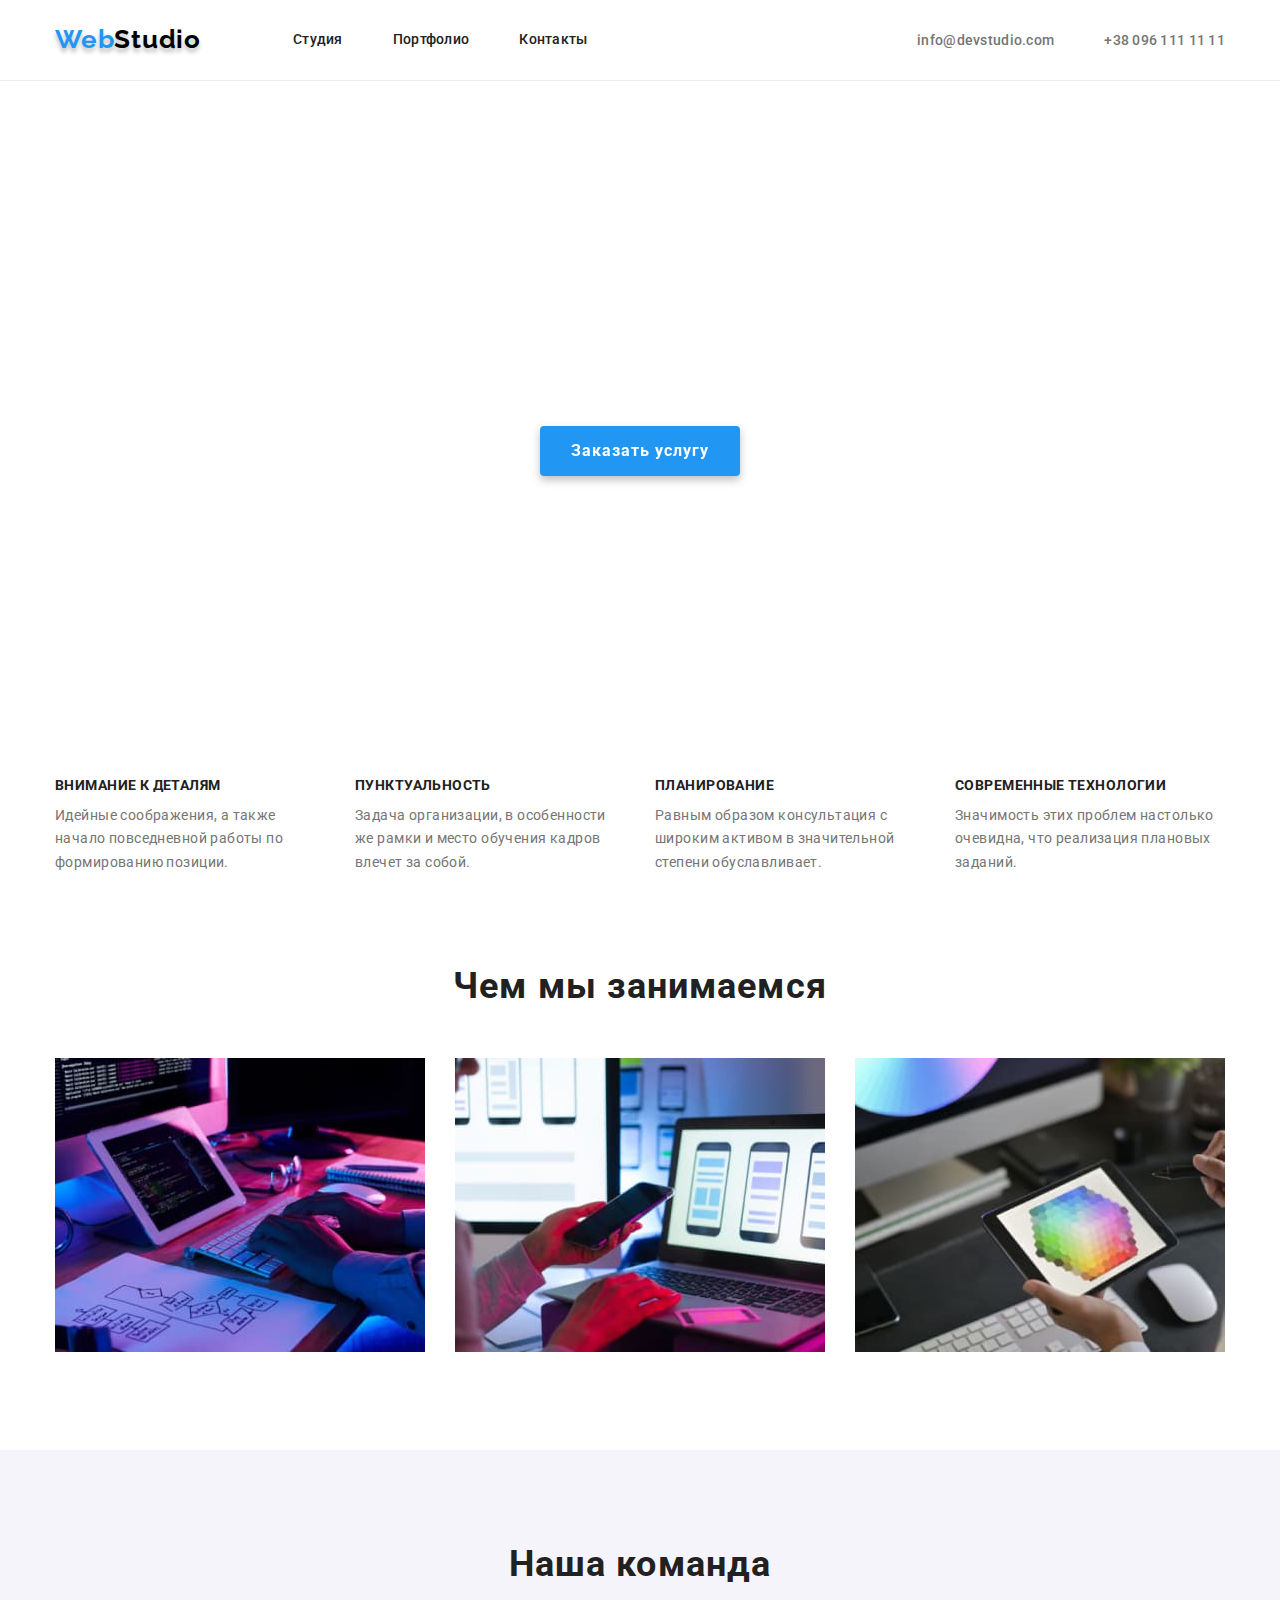
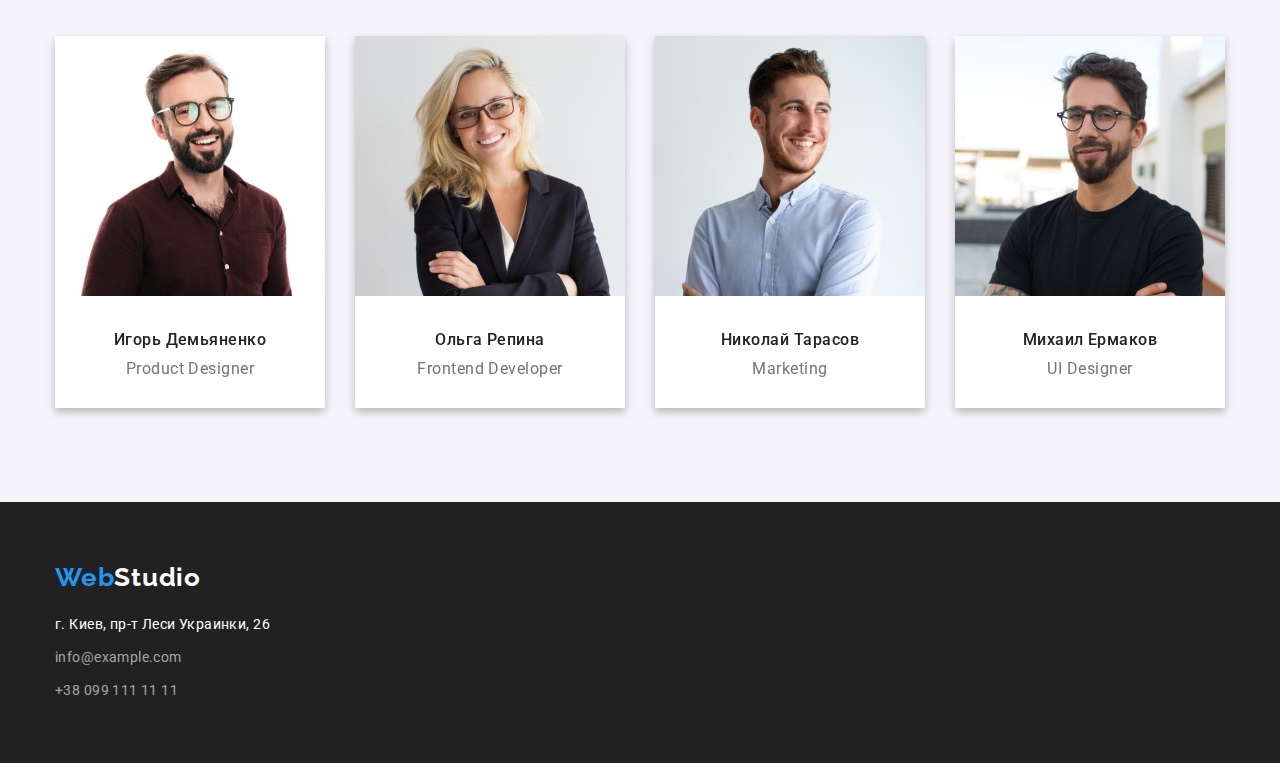
==== index.html @ 43817ea0 "Initial commit" ====
<!DOCTYPE html>
<html lang="ru">
<head>
    <meta charset="UTF-8">
    <meta name="viewport" content="width=device-width, initial-scale=1.0">
    <title>Главная</title>
    <link rel="preconnect" href="https://fonts.googleapis.com"> 
    <link rel="preconnect" href="https://fonts.gstatic.com" crossorigin> 
    <link href="https://fonts.googleapis.com/css2?family=Raleway:wght@700&family=Roboto:wght@400;500;700;900&display=swap" rel="stylesheet">
    <link rel="stylesheet" href="https://cdnjs.cloudflare.com/ajax/libs/modern-normalize/1.1.0/modern-normalize.min.css">
    <link rel="stylesheet" href="./css/styles.css">
</head>
<body>
    <header>
        <div class="header-list container">
            <nav class="nav-list">
                <a href="/index.html" class="web-studio-icon icon-shadow"><span class="web-studio-icon-part">Web</span>Studio</a>
                <ul class="invisible-list navi-links">
                    <li><a href="./index.html">Студия</a></li>
                    <li><a href="./portfolio.html">Портфолио</a></li>
                    <li><a href="">Контакты</a></li>
                </ul>
            </nav>
            <ul class="contact-list">
                <li><a href="mailto:info@devstudio.com">info@devstudio.com</a></li>
                <li><a href="tel:+380961111111">+38 096 111 11 11</a></li>
            </ul>
        </div>
    </header>
    <main>
        <!-- Main Part 1/2 -->
        <section class="section hero-section">
            <div class="container">
                <h1 class="hero-text">Эффективные решения<br>для вашего бизнеса</h1>
                <div class="center-button">
                    <button type="button" class="order-button">Заказать услугу</button>
                </div>    
            </div>
        </section>
        <section class="qualities-section">
            <div class="container">
                <h2 class="invisible-heading">Качества</h2>
                <ul class="invisible-list qualities">
                    <li>
                        <h3 class="quality-heading">Внимание к деталям</h3>
                        <p class="quality-text">Идейные соображения, а также начало повседневной работы по формированию позиции.</p>
                    </li>
                    <li>
                        <h3 class="quality-heading">Пунктуальность</h3>
                        <p class="quality-text">Задача организации, в особенности же рамки и место обучения кадров влечет за собой.</p>
                    </li>
                    <li>
                        <h3 class="quality-heading">Планирование</h3>
                        <p class="quality-text">Равным образом консультация с широким активом в значительной степени обуславливает.</p>
                    </li>
                    <li>
                        <h3 class="quality-heading">Современные технологии</h3>
                        <p class="quality-text">Значимость этих проблем настолько очевидна, что реализация плановых заданий.</p>
                    </li>
                </ul>    
            </div>
        </section>        
        <!-- Main Part 2/2 -->
        <section class="we-do-section">
            <div class="container">
                <h2 class="section-header">Чем мы занимаемся</h2>
                <ul class="invisible-list activities">
                    <li><img src="images/activity1.jpg" alt="Верстка" width="370"></li>
                    <li><img src="images/activity2.jpg" alt="Мобильные приложения" width="370"></li>
                    <li><img src="images/activity3.jpg" alt="Дизайн" width="370"></li>
                </ul>    
            </div>
        </section>
        <section class="section team-members-background">
            <div class="container">
                <h2 class="section-header">Наша команда</h2>
                <ul class="invisible-list team-members">
                    <li class="member-card">
                        <img src="images/member1.jpg" alt="Игорь Демьяненко" width="270">
                        <div class="member-card-description">
                            <h3 class="member-name">Игорь Демьяненко</h3>
                            <p class="member-position">Product Designer</p>    
                        </div>
                    </li>
                    <li class="member-card">
                        <img src="images/member2.jpg" alt="Ольга Репина" width="270">
                        <div class="member-card-description">
                            <h3 class="member-name">Ольга Репина</h3>
                            <p class="member-position">Frontend Developer</p>    
                        </div>
                    </li>
                    <li class="member-card">
                        <img src="images/member3.jpg" alt="Николай Тарасов" width="270">
                        <div class="member-card-description">
                            <h3 class="member-name">Николай Тарасов</h3>
                            <p class="member-position">Marketing</p>    
                        </div>
                    </li>
                    <li class="member-card">
                        <img src="images/member4.jpg" alt="Михаил Ермаков" width="270">
                        <div class="member-card-description">
                            <h3 class="member-name">Михаил Ермаков</h3>
                            <p class="member-position">UI Designer</p>    
                        </div> 
                    </li>
                </ul>    
            </div>
        </section>
    </main>
    <!-- Footer Part -->
    <footer>
        <div class="container">
            <address>
                <a href="/index.html" class="web-studio-icon"><span class="web-studio-icon-part">Web</span><span class="web-studio-icon-part-footer">Studio</span></a>
                <ul class="invisible-list contact-details">
                    <li>
                        <a href="https://cutt.ly/UJb5n39"><span class="address-kyiv">г. Киев, пр-т Леси Украинки, 26</span></a>
                    </li>
                    <li>
                        <a href="mailto:info@devstudio.com">info@example.com</a>
                    </li>
                    <li>
                        <a href="tel:+380961111111">+38 099 111 11 11</a>
                    </li>
                </ul>
            </address>    
        </div>
    </footer>
</body>
</html>
---- css/styles.css ----
:root {
    --main-text-color: #212121;
    --hero-background-color: #2F303A;
    --text-hover-color: #2196F3;
    --description-color: #757575;
    --button-hero-color: #ffffff;
    --team-background-color: #F5F4FA;
}

ul, li, h1, h2, h3, h4, p {
    padding: 0;
    margin: 0;
    border: 0;
}

/* ===GENERAL CLASSES=== */

body {
    font-family: 'Roboto', Arial, Helvetica;
    color: var(--main-text-color);
}

.invisible-heading {
    display: none;
}

.invisible-list {
    list-style-type: none;
}

/*        WebStudio Icon */

.web-studio-icon {
    font-family: 'Raleway', Arial, Helvetica;
    font-weight: 700;
    font-size: 26px;
    line-height: 1.2;
    letter-spacing: 0.03em;
    color: #000000;
    text-decoration: none;
    font-style: normal;
 /* hw3  */
    display: inline-block;
    margin-right: 92px;
}

.icon-shadow {
    text-shadow: 0px 4px 4px rgba(0, 0, 0, 0.25);
}

.web-studio-icon-part {
    color: var(--text-hover-color);
}

/*        Navigation Links */

.navi-links {
    font-weight: 500;
    font-size: 14px;
    line-height: 1.14;
    letter-spacing: 0.02em;
    text-decoration: none;
    display: flex;
}

.navi-links a {
    display: inline-block;
    text-decoration: none;
    color:var(--main-text-color);
    padding-top: 32px;
    padding-bottom: 32px;
}

.navi-links a:hover {
    color: var(--text-hover-color);
}

/* hw3 */

.navi-links li:not(:last-child) {
    margin-right: 50px;
}

/*        Header Contacts  */

.contact-list {
    list-style-type: none;
/* hw3  */
    display: flex;
    margin-left: auto;
}

.contact-list li:not(:last-child) {
    margin-right: 50px;
}

.contact-list a {
    font-weight: 500;
    font-size: 14px;
    line-height: 1.14;
    letter-spacing: 0.02em;
    color: var(--description-color);
    text-decoration: none;
}

.contact-list a:hover, a:focus {
    color: var(--text-hover-color);
}

/*        Footer Contacts  */

.contact-details a {
    font-size: 14px;
    line-height: 1.7;
    letter-spacing: 0.03em;
    color: rgba(255, 255, 255, 0.6);
    text-decoration: none;
    font-style: normal;
}

.contact-details a:hover, a:focus {
    color: var(--text-hover-color);
}

.address-kyiv {
    color: var(--button-hero-color);
}

/* ===INDEX CLASSES=== */

.hero-text {
    font-weight: 900;
    font-size: 44px;
    line-height: 1.36;
    text-align: center;
    letter-spacing: 0.06em;
    text-transform: uppercase;
    color: var(--button-hero-color);
}

.order-button {
    height: 50px;
    width: 200px;
    border-radius: 4px;
    background-color: var(--text-hover-color);
    color: var(--button-hero-color);
    filter: drop-shadow(0px 4px 4px rgba(0, 0, 0, 0.25));
    font-size: 16px;
    font-weight: 700;
    line-height: 1.875;
    letter-spacing: 0.06em;
    text-align: center;
    cursor: pointer;
    border: none;
}

/*        Qualities */

.quality-heading {
    font-weight: 700;
    font-size: 14px;
    line-height: 1.14;
    letter-spacing: 0.03em;
    text-transform: uppercase;
    padding-bottom: 10px;
}

.quality-text {
    font-size: 14px;
    line-height: 1.7;
    letter-spacing: 0.03em;
    color: var(--description-color);
}

/*        Activities & Team Header */

.section-header {
    font-weight: 700;
    font-size: 36px;
    line-height: 1.16;
    text-align: center;
    letter-spacing: 0.03em;
}

/*        Team Members */

.member-name {
    font-weight: 500;
    font-size: 16px;
    line-height: 1.1875;
    text-align: center;
    letter-spacing: 0.03em;
    padding-bottom: 10px;
}

.member-position {
    font-size: 16px;
    line-height: 1.1875;
    text-align: center;
    letter-spacing: 0.03em;
    color: var(--description-color);
}

/* ===PORTFOLIO CLASSES=== */

/*        Filter Buttons */

.filter-button {
    display: flex;
    background: #F5F4FA;
    border-radius: 4px;
    font-weight: 500;
    font-size: 16px;
    line-height: 1.625;
    text-align: center;
    letter-spacing: 0.03em;
    font-family: 'Roboto';
    font-style: normal;
    border: none;
    padding-left: 22px;
    padding-right: 22px;
    padding-top: 6px;
    padding-bottom: 6px;
    
}

.filter-button:hover {
    height: 38px;
    background:var(--text-hover-color);
    border-radius: 4px;
    font-weight: 500;
    font-size: 16px;
    line-height: 1.625;
    text-align: center;
    letter-spacing: 0.03em;
    color: var(--button-hero-color);
    cursor: pointer;
}

/*        Project List */

.project-name {
    font-weight: 700;
    font-size: 18px;
    line-height: 2;
    letter-spacing: 0.06em;
    margin-bottom: 4px;
}

.project-description {
    font-size: 16px;
    line-height: 1.875;
    letter-spacing: 0.03em;
    color: var(--description-color);
}

.nav-list {
    display: flex;
    align-items: center;
}

.header-list {
    display: flex;
    align-items: center;
}

.container {
    width: 1200px;
    padding-left: 15px;
    padding-right: 15px;
    margin-left: auto;
    margin-right: auto;
}

header {
    border-bottom: 1px solid #ECECEC;
}

.section {
    padding-top: 94px;
    padding-bottom: 94px;
}

.center-button {
    display: flex;
    justify-content: center;
    padding-top: 30px;
}

.qualities {
    display: flex;
    justify-content: space-between;
}
.qualities li {
    width: 270px;
}

.activities {
    display: flex;
    justify-content: space-between;
    padding-top: 50px;
}

.team-members {
    display: flex;
    flex-wrap: wrap;
    padding-top: 50px;
}

.member-card {
    width: 270px;
    background-color: var(--button-hero-color);
    margin-right: 30px;
    filter: drop-shadow(0px 4px 4px rgba(0, 0, 0, 0.25));
}

.member-card:nth-child(4n) {
    margin-right: 0;
}

.team-members-background {
    background-color: var(--team-background-color);
}

footer {
    background: var(--main-text-color);
}

.web-studio-icon-part-footer {
    color: var(--button-hero-color);
    margin-top: 60px;
}

.contact-details {
    padding-top: 20px;
}

.contact-details li:nth-child(n+2) {
    padding-top: 9px;
}

.selection-buttons {
    display: flex;
    justify-content: center;
}

.selection-buttons li {
    margin-right: 8px;
}

.selection-buttons li:nth-child(5) {
    margin-right: 0px;
}

.project-list {
    display: flex;
    flex-wrap: wrap;
    margin-top: 50px;
    margin-bottom: -30px;
}

.project-card {
    width: 370px;
    background-color: var(--button-hero-color);
    margin-right: 30px;
    margin-bottom: 30px;
    border: 1px solid #ECECEC;
}

.project-card:nth-child(3n) {
    margin-right: 0;
}

.img-inclusion {
    margin-top: -1px;
    margin-left: -1px;
    margin-right: -1px;
}

.last-filter-button {
    margin-right: 0;
}

.member-card-description {
    padding-top: 30px;
    padding-bottom: 30px;
}

footer address {
    padding-top: 60px;
    padding-bottom: 60px;
}

.project-description-name {
    padding-left: 24px;
    padding-top: 20px;
    padding-bottom: 20px;
}

.hero-section {
    padding-top: 195px;
    padding-bottom: 205px;
}

.qualities-section {
    padding-top: 97px;
    padding-bottom: 91px;
}

.we-do-section {
    padding-top: 0;
    padding-bottom: 94px;
}
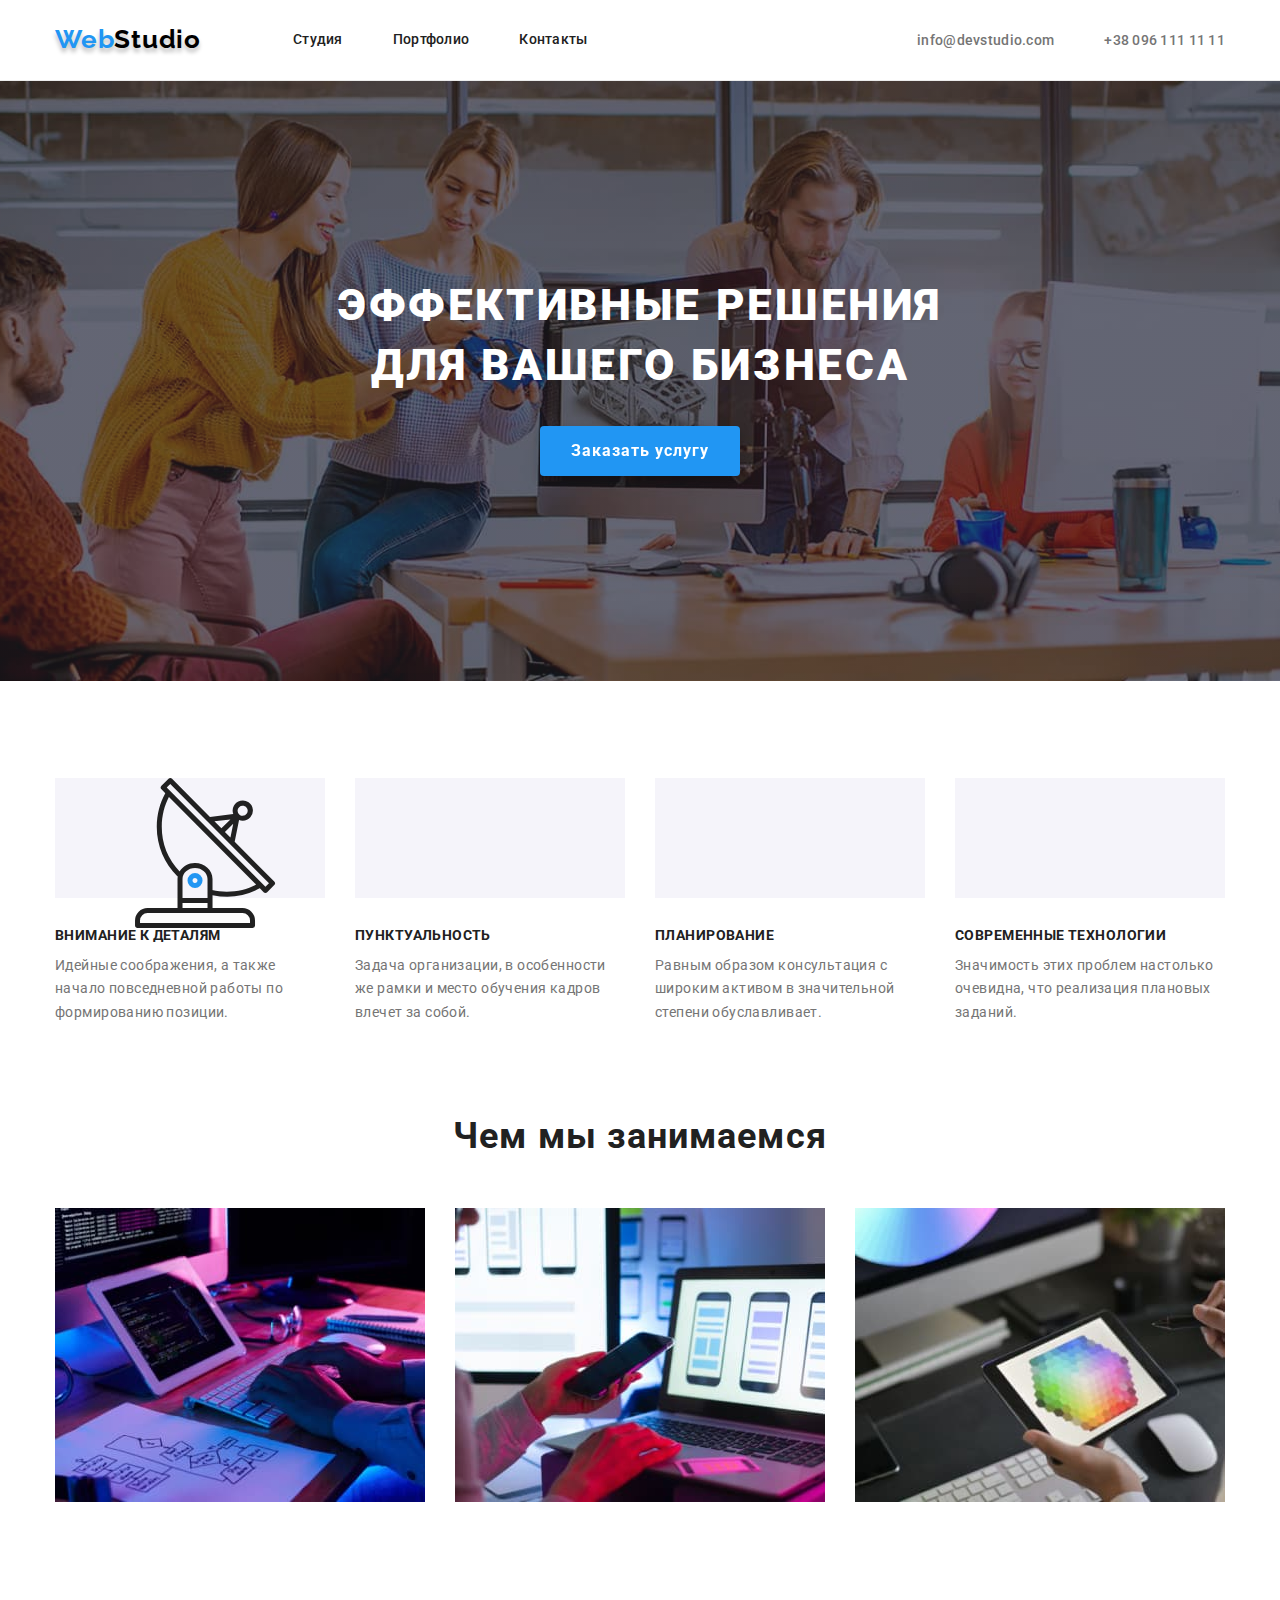
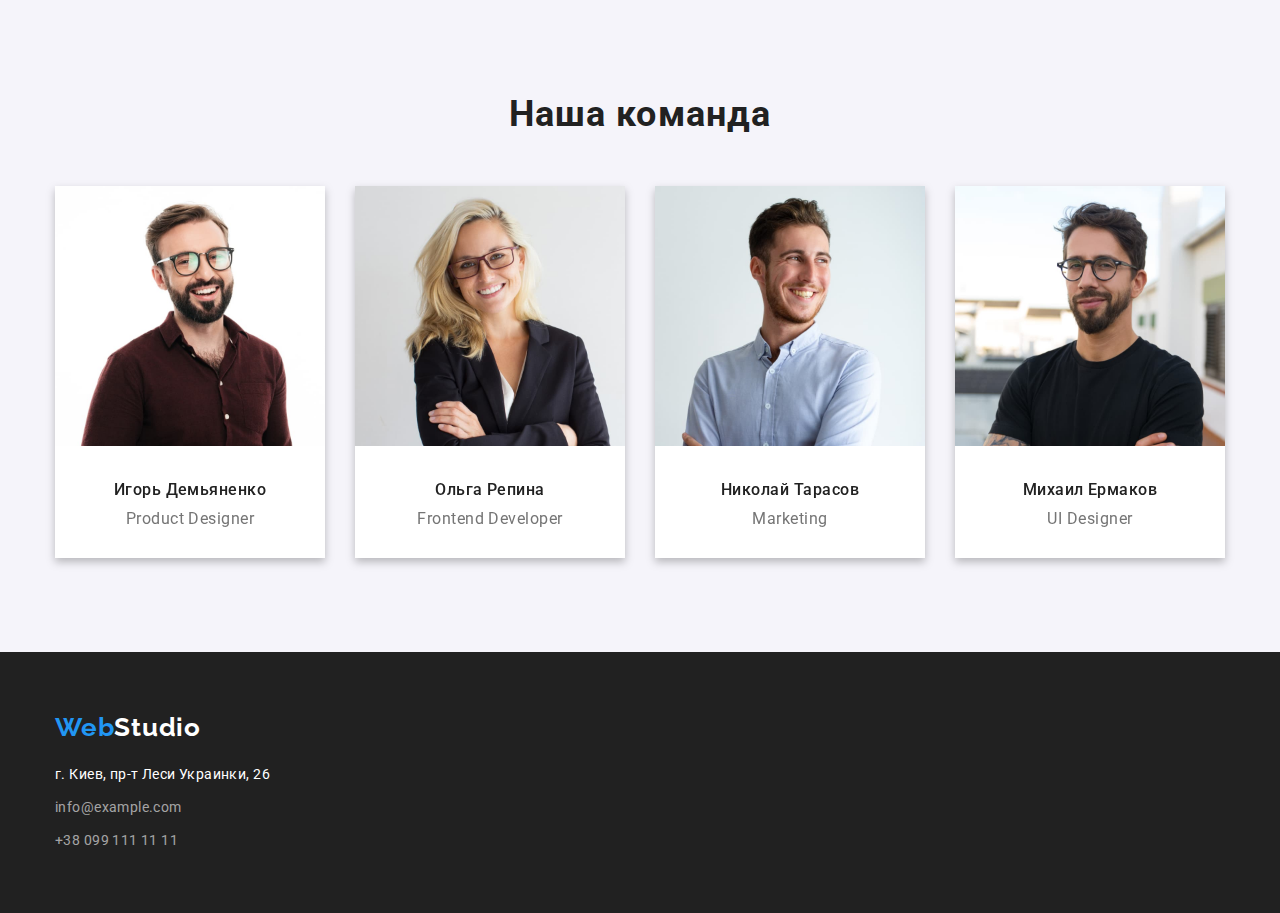
==== commit c8871170: "justtoadd" ====
--- a/index.html
+++ b/index.html
@@ -41,19 +41,27 @@
             <div class="container">
                 <h2 class="invisible-heading">Качества</h2>
                 <ul class="invisible-list qualities">
-                    <li>
+                    <li class="details-attention">
+                        <div class="details-attention-pict quality-card">
+                            <svg>
+                                <use href="./images/symbol-defs.svg#quality1"></use>
+                            </svg>
+                        </div>
                         <h3 class="quality-heading">Внимание к деталям</h3>
                         <p class="quality-text">Идейные соображения, а также начало повседневной работы по формированию позиции.</p>
                     </li>
-                    <li>
+                    <li class="punctuality">
+                        <div class="punctuality-pic quality-card"></div>
                         <h3 class="quality-heading">Пунктуальность</h3>
                         <p class="quality-text">Задача организации, в особенности же рамки и место обучения кадров влечет за собой.</p>
                     </li>
-                    <li>
+                    <li class="planning">
+                        <div class="planning-pict quality-card"></div>
                         <h3 class="quality-heading">Планирование</h3>
                         <p class="quality-text">Равным образом консультация с широким активом в значительной степени обуславливает.</p>
                     </li>
-                    <li>
+                    <li class="up-to-date">
+                        <div class="uptodate quality-card"></div>
                         <h3 class="quality-heading">Современные технологии</h3>
                         <p class="quality-text">Значимость этих проблем настолько очевидна, что реализация плановых заданий.</p>
                     </li>
--- a/css/styles.css
+++ b/css/styles.css
@@ -396,10 +396,19 @@
     padding-top: 20px;
     padding-bottom: 20px;
 }
-
+/* HW4  */
 .hero-section {
     padding-top: 195px;
     padding-bottom: 205px;
+    background-image: linear-gradient(to right, rgba(47, 48, 58, 0.4), rgba(47, 48, 58, 0.4)),
+    url(../images/background-img.jpg);
+    background-color: var(--hero-background-color);
+    background-size: cover;
+    background-position: center;
+    background-repeat: no-repeat;
+    max-width: 1600px;
+    margin-left: auto;
+    margin-right: auto;
 }
 
 .qualities-section {
@@ -410,4 +419,45 @@
 .we-do-section {
     padding-top: 0;
     padding-bottom: 94px;
+}
+
+/* .qualities li::before {
+    display: block;
+    width: 270px;
+    height: 120px;
+    content: "";
+    background-color: var(--team-background-color);
+    background-repeat: no-repeat;
+    background-position: center;
+    background-size: 70px;
+    border-radius: 4px;
+    margin-bottom: 30px;
+}
+
+.details-attention::before {
+    background-image: url("../images/antenna1.svg");
+
+}
+
+.punctuality::before {
+    background-image: url("../images/clock1.svg");
+}
+
+.planning::before {
+    background-image: url("../images/diagram1.svg");
+}
+
+.up-to-date::before {
+    background-image: url("../images/astronaut1.svg");
+} */
+
+.quality-card {
+    width: 270px;
+    height: 120px;
+    background-color: var(--team-background-color);
+    margin-bottom: 30px;
+}
+
+.details-attention-pict {
+    
 }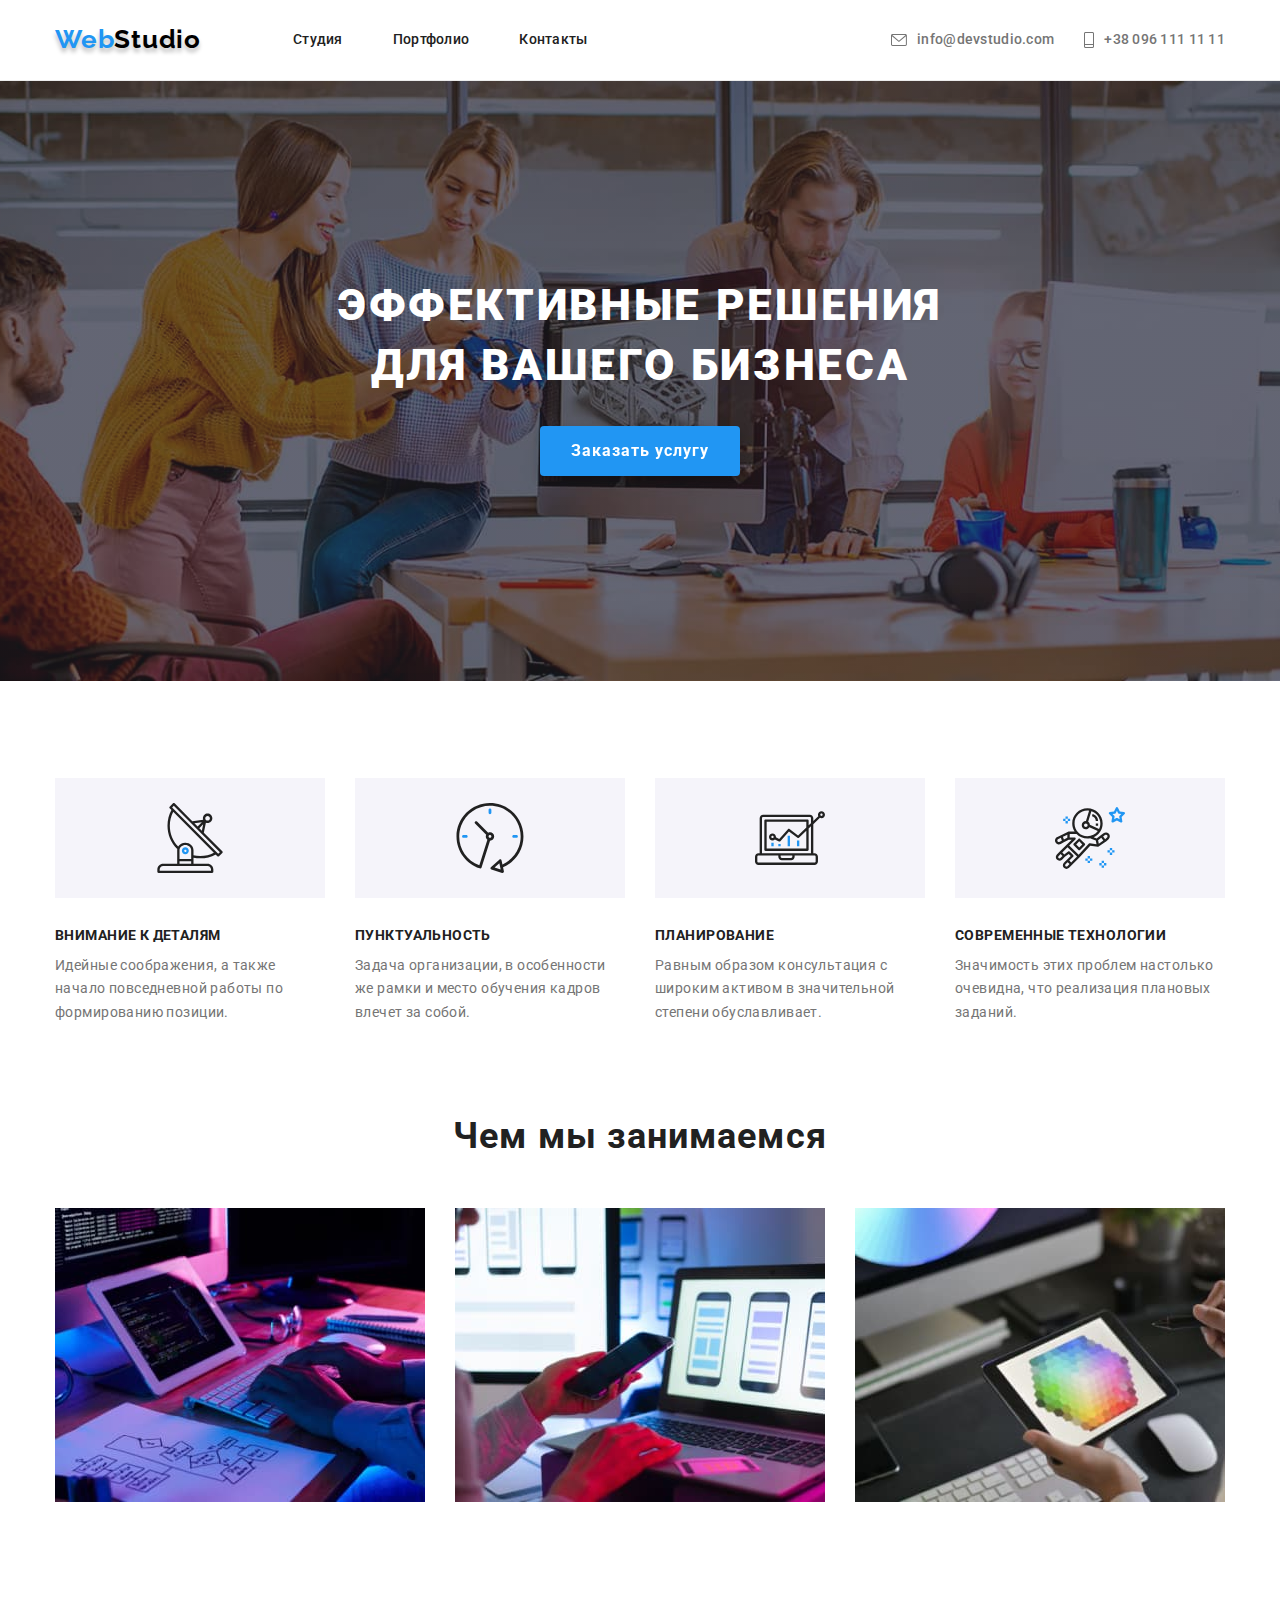
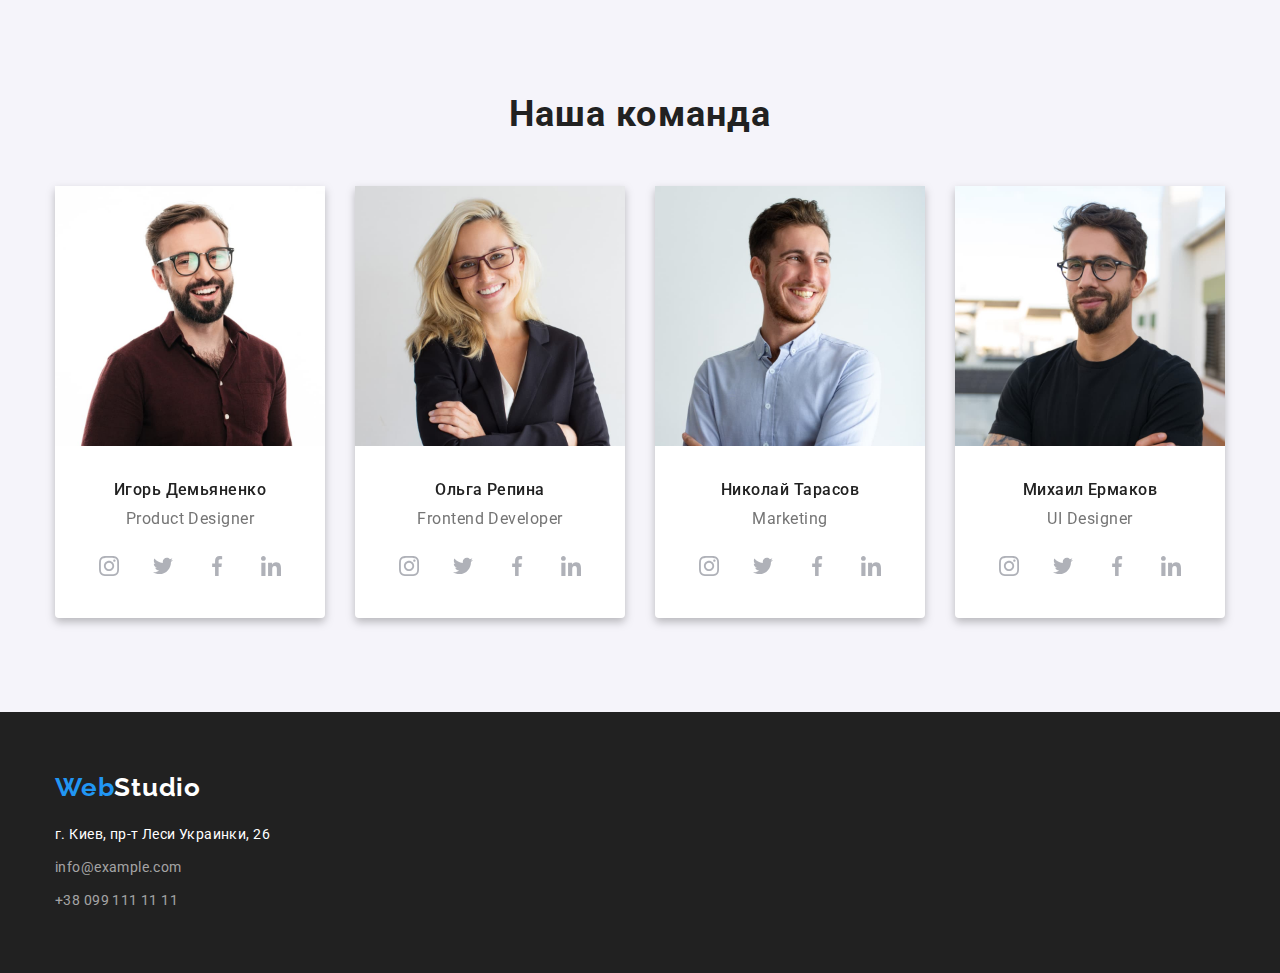
==== commit 84642e33: "interim-commit" ====
--- a/index.html
+++ b/index.html
@@ -22,8 +22,23 @@
                 </ul>
             </nav>
             <ul class="contact-list">
-                <li><a href="mailto:info@devstudio.com">info@devstudio.com</a></li>
-                <li><a href="tel:+380961111111">+38 096 111 11 11</a></li>
+                <li>
+                    <a href="mailto:info@devstudio.com" class="contact1-content">
+                        <svg class="contact1-svg">
+                            <use href="./images/symbol-defs.svg#contact1"></use>
+                        </svg>                           
+                        <div class="contact1-text">info@devstudio.com</div>
+                    </a>
+                </li>
+
+                <li>
+                    <a href="tel:+380961111111" class="contact2-content">
+                        <svg class="contact2-svg">
+                            <use href="./images/symbol-defs.svg#contact2"></use>
+                        </svg>
+                        <div class="contact2-text">+38 096 111 11 11</div>
+                    </a>
+                </li>
             </ul>
         </div>
     </header>
@@ -43,7 +58,7 @@
                 <ul class="invisible-list qualities">
                     <li class="details-attention">
                         <div class="details-attention-pict quality-card">
-                            <svg>
+                            <svg class="quality-svg">
                                 <use href="./images/symbol-defs.svg#quality1"></use>
                             </svg>
                         </div>
@@ -51,17 +66,29 @@
                         <p class="quality-text">Идейные соображения, а также начало повседневной работы по формированию позиции.</p>
                     </li>
                     <li class="punctuality">
-                        <div class="punctuality-pic quality-card"></div>
+                        <div class="punctuality-pic quality-card">
+                            <svg class="quality-svg">
+                                <use href="./images/symbol-defs.svg#quality2"></use>
+                            </svg>
+                        </div>
                         <h3 class="quality-heading">Пунктуальность</h3>
                         <p class="quality-text">Задача организации, в особенности же рамки и место обучения кадров влечет за собой.</p>
                     </li>
                     <li class="planning">
-                        <div class="planning-pict quality-card"></div>
+                        <div class="planning-pict quality-card">
+                            <svg class="quality-svg">
+                                <use href="./images/symbol-defs.svg#quality3"></use>
+                            </svg>
+                        </div>
                         <h3 class="quality-heading">Планирование</h3>
                         <p class="quality-text">Равным образом консультация с широким активом в значительной степени обуславливает.</p>
                     </li>
                     <li class="up-to-date">
-                        <div class="uptodate quality-card"></div>
+                        <div class="uptodate quality-card">
+                            <svg class="quality-svg">
+                                <use href="./images/symbol-defs.svg#quality4"></use>
+                            </svg>
+                        </div>
                         <h3 class="quality-heading">Современные технологии</h3>
                         <p class="quality-text">Значимость этих проблем настолько очевидна, что реализация плановых заданий.</p>
                     </li>
@@ -87,28 +114,148 @@
                         <img src="images/member1.jpg" alt="Игорь Демьяненко" width="270">
                         <div class="member-card-description">
                             <h3 class="member-name">Игорь Демьяненко</h3>
-                            <p class="member-position">Product Designer</p>    
+                            <p class="member-position">Product Designer</p>
+                            <ul class="network-list">
+                                <li>
+                                    <div class="network-hover">
+                                        <svg class="network-icon">
+                                            <use href="./images/symbol-defs.svg#network1"></use>
+                                        </svg>
+                                    </div>
+                                </li>
+                                <li>
+                                    <div class="network-hover">
+                                        <svg class="network-icon">
+                                            <use href="./images/symbol-defs.svg#network2"></use>
+                                        </svg>
+                                    </div>
+                                </li>
+                                <li>
+                                    <div class="network-hover">
+                                        <svg class="network-icon">
+                                            <use href="./images/symbol-defs.svg#network3"></use>
+                                        </svg>
+                                    </div>
+                                </li>
+                                <li>
+                                    <div class="network-hover">
+                                        <svg class="network-icon">
+                                            <use href="./images/symbol-defs.svg#network4"></use>
+                                        </svg>
+                                    </div>
+                                </li>
+                            </ul>                          
                         </div>
                     </li>
                     <li class="member-card">
                         <img src="images/member2.jpg" alt="Ольга Репина" width="270">
                         <div class="member-card-description">
                             <h3 class="member-name">Ольга Репина</h3>
-                            <p class="member-position">Frontend Developer</p>    
+                            <p class="member-position">Frontend Developer</p>  
+                            <ul class="network-list">
+                                <li>
+                                    <div class="network-hover">
+                                        <svg class="network-icon">
+                                            <use href="./images/symbol-defs.svg#network1"></use>
+                                        </svg>
+                                    </div>
+                                </li>
+                                <li>
+                                    <div class="network-hover">
+                                        <svg class="network-icon">
+                                            <use href="./images/symbol-defs.svg#network2"></use>
+                                        </svg>
+                                    </div>
+                                </li>
+                                <li>
+                                    <div class="network-hover">
+                                        <svg class="network-icon">
+                                            <use href="./images/symbol-defs.svg#network3"></use>
+                                        </svg>
+                                    </div>
+                                </li>
+                                <li>
+                                    <div class="network-hover">
+                                        <svg class="network-icon">
+                                            <use href="./images/symbol-defs.svg#network4"></use>
+                                        </svg>
+                                    </div>
+                                </li>
+                            </ul>                            
                         </div>
                     </li>
                     <li class="member-card">
                         <img src="images/member3.jpg" alt="Николай Тарасов" width="270">
                         <div class="member-card-description">
                             <h3 class="member-name">Николай Тарасов</h3>
-                            <p class="member-position">Marketing</p>    
+                            <p class="member-position">Marketing</p>
+                            <ul class="network-list">
+                                <li>
+                                    <div class="network-hover">
+                                        <svg class="network-icon">
+                                            <use href="./images/symbol-defs.svg#network1"></use>
+                                        </svg>
+                                    </div>
+                                </li>
+                                <li>
+                                    <div class="network-hover">
+                                        <svg class="network-icon">
+                                            <use href="./images/symbol-defs.svg#network2"></use>
+                                        </svg>
+                                    </div>
+                                </li>
+                                <li>
+                                    <div class="network-hover">
+                                        <svg class="network-icon">
+                                            <use href="./images/symbol-defs.svg#network3"></use>
+                                        </svg>
+                                    </div>
+                                </li>
+                                <li>
+                                    <div class="network-hover">
+                                        <svg class="network-icon">
+                                            <use href="./images/symbol-defs.svg#network4"></use>
+                                        </svg>
+                                    </div>
+                                </li>
+                            </ul>                            
                         </div>
                     </li>
                     <li class="member-card">
                         <img src="images/member4.jpg" alt="Михаил Ермаков" width="270">
                         <div class="member-card-description">
                             <h3 class="member-name">Михаил Ермаков</h3>
-                            <p class="member-position">UI Designer</p>    
+                            <p class="member-position">UI Designer</p>
+                            <ul class="network-list">
+                                <li>
+                                    <div class="network-hover">
+                                        <svg class="network-icon">
+                                            <use href="./images/symbol-defs.svg#network1"></use>
+                                        </svg>
+                                    </div>
+                                </li>
+                                <li>
+                                    <div class="network-hover">
+                                        <svg class="network-icon">
+                                            <use href="./images/symbol-defs.svg#network2"></use>
+                                        </svg>
+                                    </div>
+                                </li>
+                                <li>
+                                    <div class="network-hover">
+                                        <svg class="network-icon">
+                                            <use href="./images/symbol-defs.svg#network3"></use>
+                                        </svg>
+                                    </div>
+                                </li>
+                                <li>
+                                    <div class="network-hover">
+                                        <svg class="network-icon">
+                                            <use href="./images/symbol-defs.svg#network4"></use>
+                                        </svg>
+                                    </div>
+                                </li>
+                            </ul>                              
                         </div> 
                     </li>
                 </ul>    
--- a/css/styles.css
+++ b/css/styles.css
@@ -75,8 +75,6 @@
     color: var(--text-hover-color);
 }
 
-/* hw3 */
-
 .navi-links li:not(:last-child) {
     margin-right: 50px;
 }
@@ -85,13 +83,12 @@
 
 .contact-list {
     list-style-type: none;
-/* hw3  */
     display: flex;
     margin-left: auto;
 }
 
 .contact-list li:not(:last-child) {
-    margin-right: 50px;
+    margin-right: 30px;
 }
 
 .contact-list a {
@@ -312,6 +309,8 @@
     background-color: var(--button-hero-color);
     margin-right: 30px;
     filter: drop-shadow(0px 4px 4px rgba(0, 0, 0, 0.25));
+    border-bottom-left-radius: 4px;
+    border-bottom-right-radius: 4px;
 }
 
 .member-card:nth-child(4n) {
@@ -383,7 +382,7 @@
 
 .member-card-description {
     padding-top: 30px;
-    padding-bottom: 30px;
+    /* padding-bottom: 30px; */
 }
 
 footer address {
@@ -396,7 +395,7 @@
     padding-top: 20px;
     padding-bottom: 20px;
 }
-/* HW4  */
+
 .hero-section {
     padding-top: 195px;
     padding-bottom: 205px;
@@ -421,43 +420,101 @@
     padding-bottom: 94px;
 }
 
-/* .qualities li::before {
-    display: block;
-    width: 270px;
-    height: 120px;
-    content: "";
-    background-color: var(--team-background-color);
-    background-repeat: no-repeat;
-    background-position: center;
-    background-size: 70px;
-    border-radius: 4px;
-    margin-bottom: 30px;
-}
-
-.details-attention::before {
-    background-image: url("../images/antenna1.svg");
-
-}
-
-.punctuality::before {
-    background-image: url("../images/clock1.svg");
-}
-
-.planning::before {
-    background-image: url("../images/diagram1.svg");
-}
-
-.up-to-date::before {
-    background-image: url("../images/astronaut1.svg");
-} */
-
 .quality-card {
+    display: flex;
+    justify-content: center;
+    align-items: center;
     width: 270px;
     height: 120px;
     background-color: var(--team-background-color);
     margin-bottom: 30px;
 }
 
-.details-attention-pict {
-    
+.quality-svg {
+    width: 70px;
+    height: 70px;
+}
+
+.contact1-content {
+    display: flex;
+    align-items: center;
+}
+
+.contact1-svg {
+    fill: var(--description-color);
+    width: 16px;
+    height: 12px;
+    margin-right: 10px;
+
+}
+
+.contact2-content {
+    display: flex;
+    align-items: center;
+}
+
+.contact2-svg {
+    fill: var(--description-color);
+    width: 10px;
+    height: 16px;
+    margin-right: 10px;
+}
+
+.contact1-content:hover .contact1-svg {
+    fill: #2196F3;
+}
+
+.contact2-content:hover .contact2-svg {
+    fill: #2196F3;
+}
+
+
+/* test */
+
+.network-list {
+    list-style: none;
+    display: flex;
+    flex-direction: row;
+    margin-top: 16px;
+    margin-bottom: 30px;
+    height: 44px;
+    justify-content: center;
+
+}
+
+.network-list li {
+    margin: 0px;
+    padding: 0;
+    height: 20px;
+
+}
+
+.network-list li:not(:last-child) {
+    margin-right: 10px;
+}
+
+.network-icon {
+    width: 20px;
+    height: 20px;
+    height: 20px;
+    fill: #AFB1B8;
+}
+
+.network-hover {
+    display: flex;
+    justify-content: center;
+    align-items: center;
+    border: 0px solid;
+    border-radius: 50%;
+    height: 44px;
+    width: 44px;
+    background-color: #ffffff;
+}
+
+.network-hover:hover {
+    background-color: var(--text-hover-color);
+}
+
+.network-hover:hover .network-icon {
+    fill: #ffffff;
 }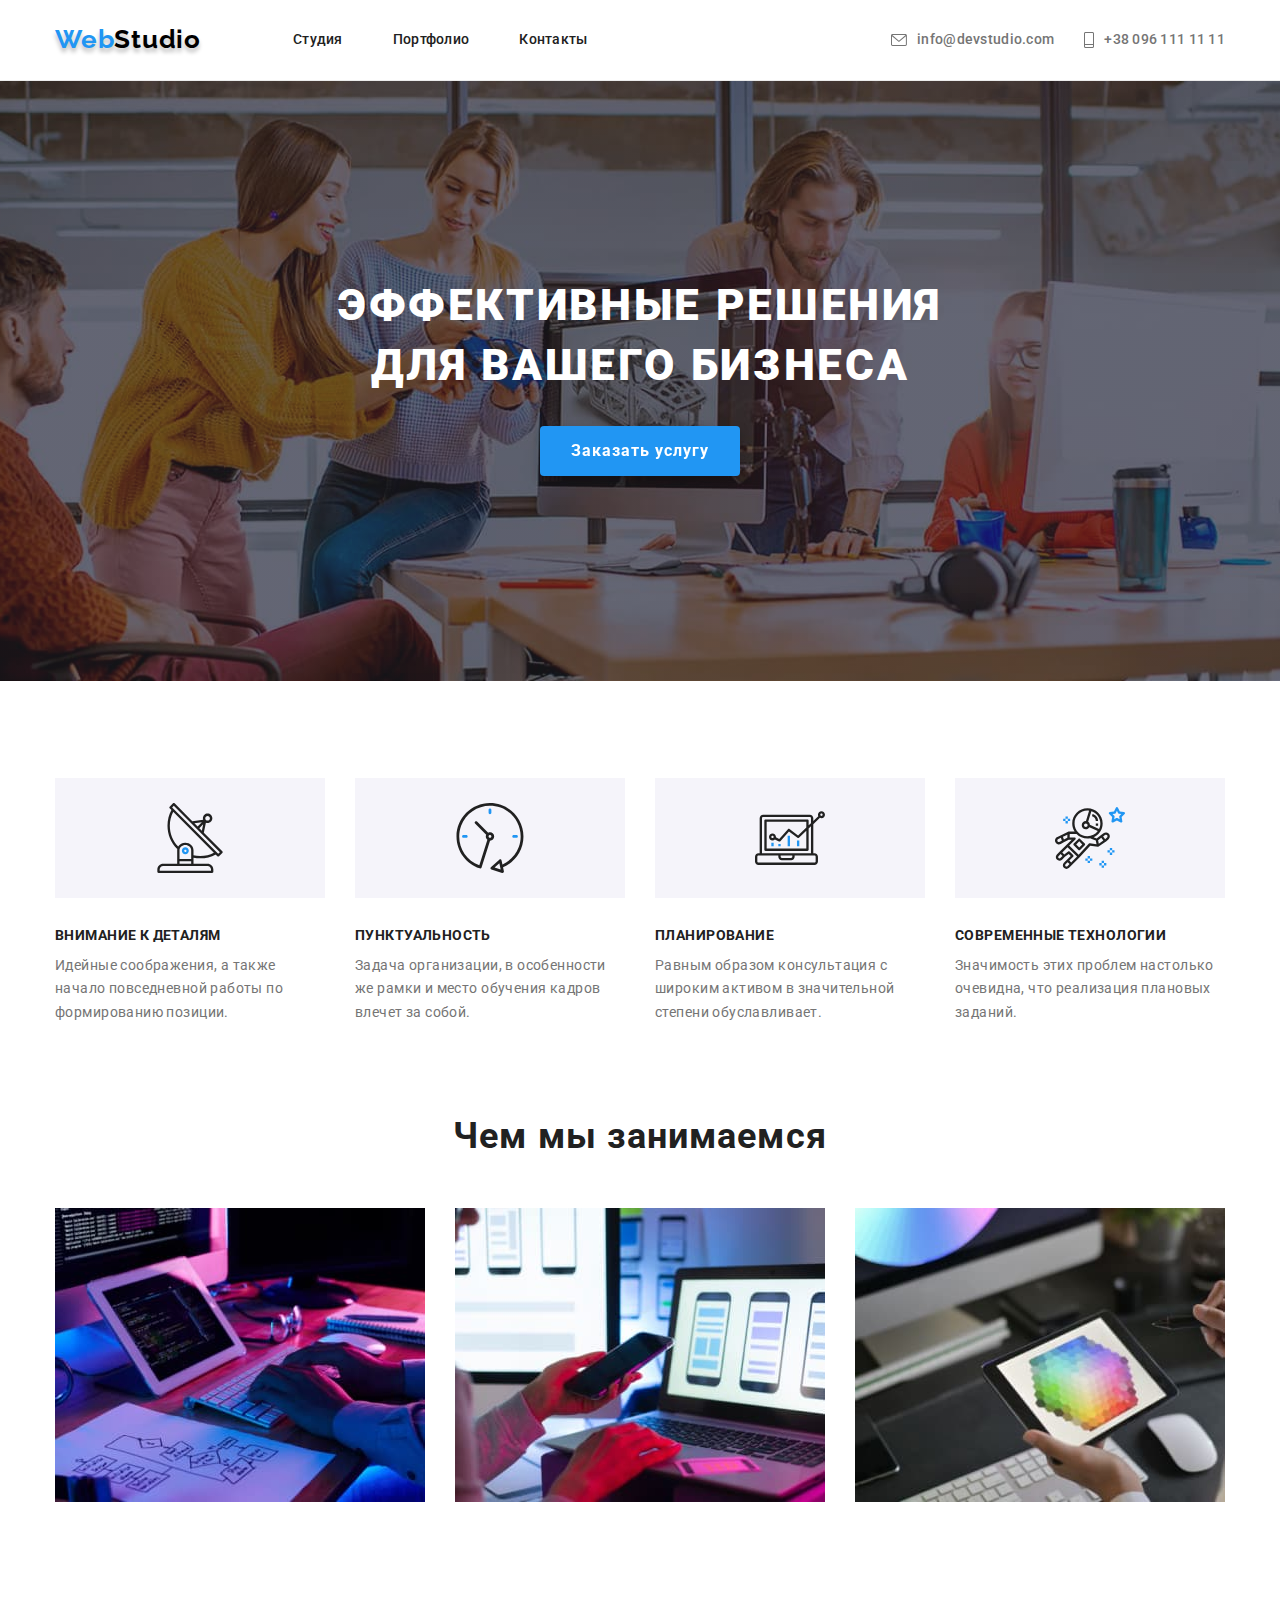
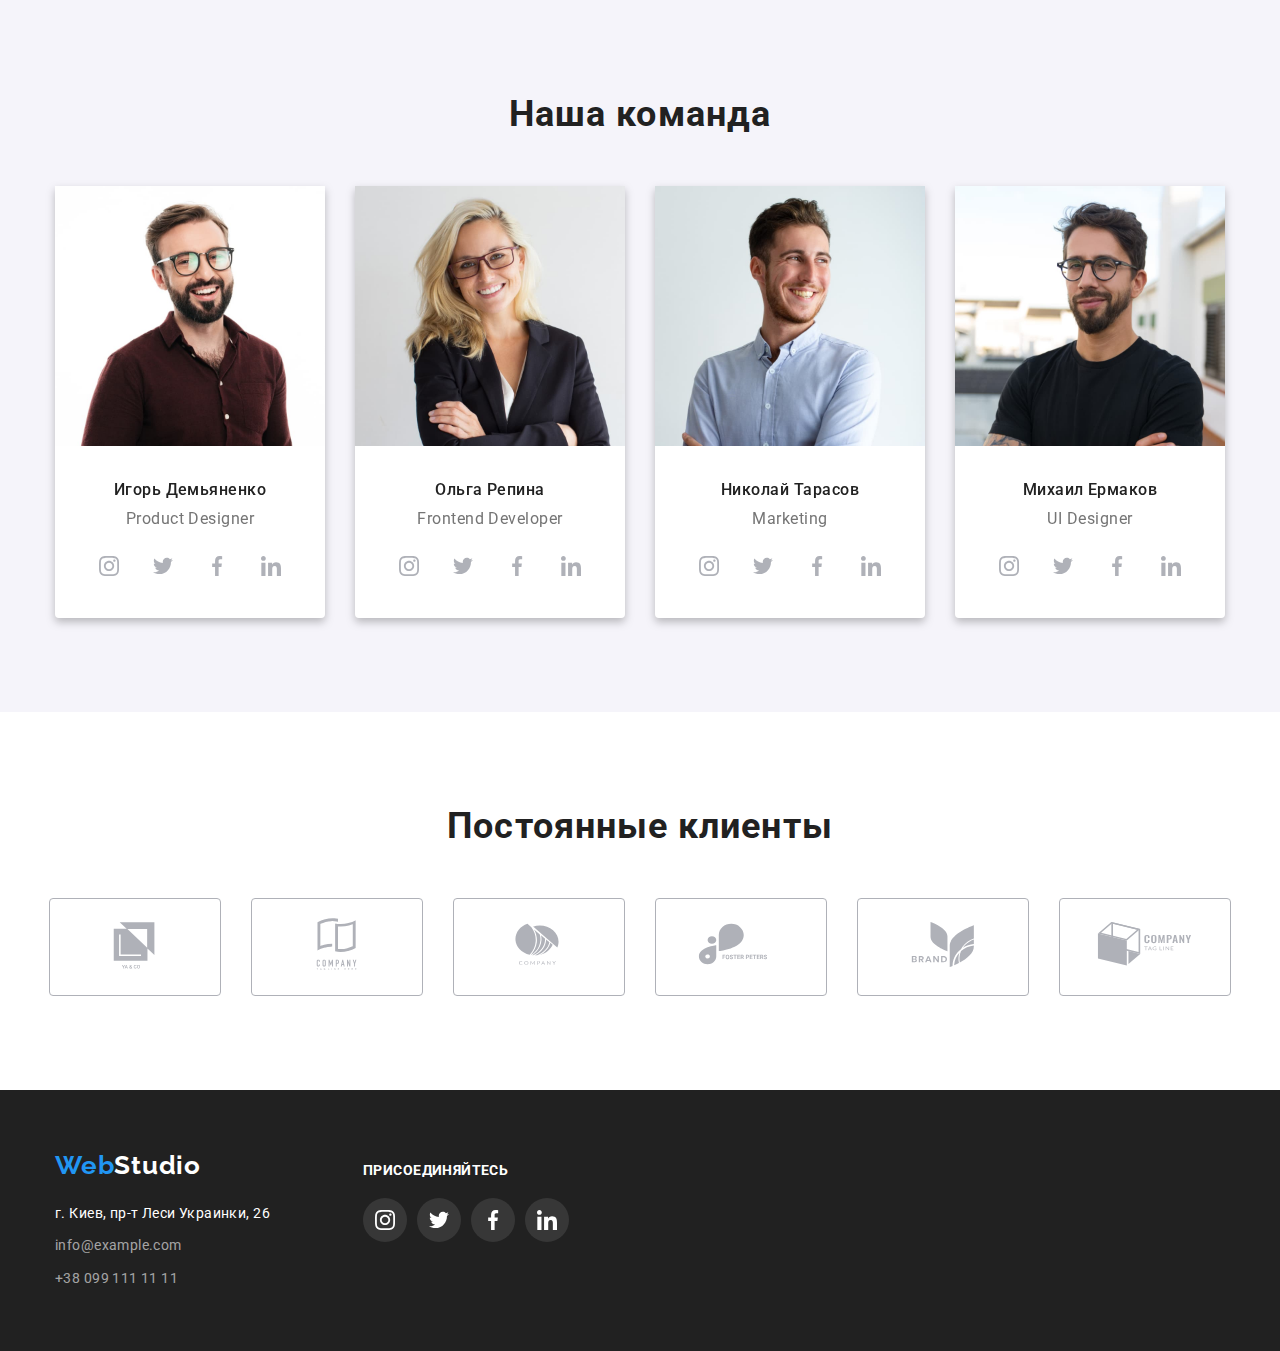
==== commit 1301de92: "interim-commit-12062022" ====
--- a/index.html
+++ b/index.html
@@ -261,24 +261,111 @@
                 </ul>    
             </div>
         </section>
+        <section class="section">
+            <h2 class="section-header">Постоянные клиенты</h2>
+            <ul class="invisible-list client-list">
+                <li>
+                    <div class="client-card">
+                        <svg class="client-pict">
+                            <use href="./images/symbol-defs.svg#client1"></use>
+                        </svg>
+                    </div>
+                </li>
+                <li>
+                    <div class="client-card">
+                        <svg class="client-pict">
+                            <use href="./images/symbol-defs.svg#client2"></use>
+                        </svg>
+                    </div>
+                </li>
+                <li>
+                    <div class="client-card">
+                        <svg class="client-pict">
+                            <use href="./images/symbol-defs.svg#client3"></use>
+                        </svg>
+                    </div>
+                </li>
+                <li>
+                    <div class="client-card">
+                        <svg class="client-pict">
+                            <use href="./images/symbol-defs.svg#client4"></use>
+                        </svg>
+                    </div>
+                </li>
+                <li>
+                    <div class="client-card">
+                        <svg class="client-pict">
+                            <use href="./images/symbol-defs.svg#client5"></use>
+                        </svg>
+                    </div>
+                </li>
+                <li>
+                    <div class="client-card">
+                        <svg class="client-pict">
+                            <use href="./images/symbol-defs.svg#client6"></use>
+                        </svg>
+                    </div>
+                </li>
+            </ul>    
+        </section>
     </main>
     <!-- Footer Part -->
     <footer>
-        <div class="container">
-            <address>
-                <a href="/index.html" class="web-studio-icon"><span class="web-studio-icon-part">Web</span><span class="web-studio-icon-part-footer">Studio</span></a>
-                <ul class="invisible-list contact-details">
+        <div class="container footer-container">
+
+
+            <div class="footer-address">
+                <address>
+                    <a href="/index.html" class="web-studio-icon"><span class="web-studio-icon-part">Web</span><span class="web-studio-icon-part-footer">Studio</span></a>
+                    <ul class="invisible-list contact-details">
+                        <li>
+                            <a href="https://cutt.ly/UJb5n39"><span class="address-kyiv">г. Киев, пр-т Леси Украинки, 26</span></a>
+                        </li>
+                        <li>
+                            <a href="mailto:info@devstudio.com">info@example.com</a>
+                        </li>
+                        <li>
+                            <a href="tel:+380961111111">+38 099 111 11 11</a>
+                        </li>
+                    </ul>
+                </address>    
+            </div>
+
+            <div class="footer-network-container">        
+                <h3 class="footer-network-heading">присоединяйтесь</h3>
+                <ul class="footer-network-list">
                     <li>
-                        <a href="https://cutt.ly/UJb5n39"><span class="address-kyiv">г. Киев, пр-т Леси Украинки, 26</span></a>
+                        <div class="footer-network-hover">
+                            <svg class="footer-network-icon">
+                                <use href="./images/symbol-defs.svg#network1"></use>
+                            </svg>
+                        </div>
                     </li>
                     <li>
-                        <a href="mailto:info@devstudio.com">info@example.com</a>
+                        <div class="footer-network-hover">
+                            <svg class="footer-network-icon">
+                                <use href="./images/symbol-defs.svg#network2"></use>
+                            </svg>
+                        </div>
                     </li>
                     <li>
-                        <a href="tel:+380961111111">+38 099 111 11 11</a>
-                    </li>
-                </ul>
-            </address>    
+                        <div class="footer-network-hover">
+                            <svg class="footer-network-icon">
+                                <use href="./images/symbol-defs.svg#network3"></use>
+                            </svg>
+                        </div>
+                    </li>
+                    <li>
+                        <div class="footer-network-hover">
+                            <svg class="footer-network-icon">
+                                <use href="./images/symbol-defs.svg#network4"></use>
+                            </svg>
+                        </div>
+                    </li>
+                </ul>                          
+            </div>
+
+
         </div>
     </footer>
 </body>
--- a/css/styles.css
+++ b/css/styles.css
@@ -232,6 +232,7 @@
     letter-spacing: 0.03em;
     color: var(--button-hero-color);
     cursor: pointer;
+    box-shadow: 0px 4px 4px rgba(0, 0, 0, 0.25);
 }
 
 /*        Project List */
@@ -368,6 +369,11 @@
 
 .project-card:nth-child(3n) {
     margin-right: 0;
+}
+
+.project-card:hover {
+    box-shadow: 0px 4px 4px rgba(0, 0, 0, 0.25);
+    cursor: pointer;
 }
 
 .img-inclusion {
@@ -513,8 +519,118 @@
 
 .network-hover:hover {
     background-color: var(--text-hover-color);
+    cursor: pointer;
 }
 
 .network-hover:hover .network-icon {
     fill: #ffffff;
+}
+
+.client-card {
+    display: block;
+    border: 1px solid #AFB1B8;
+    border-radius: 4px;
+}
+
+.client-list {
+    display: flex;
+    justify-content: center;
+    margin-top: 50px;
+}
+.client-list li {
+    margin: 0px;
+}
+
+.client-list li:not(:last-child) {
+    margin-right: 30px;
+}
+
+.client-pict {
+    width: 106px;
+    height: 60px;
+    fill: #AFB1B8;
+    margin-left: 32px;
+    margin-right: 32px;
+    margin-top: 16px;
+    margin-bottom: 16px;
+}
+
+.client-card:hover .client-pict {
+    fill: #2196F3;
+}
+
+.client-card:hover {
+    border-color: #2196F3;
+    cursor: pointer;
+}
+
+
+/* = footer  */
+
+.footer-network-container {
+    display: inline-block;
+    margin-top: 72px;
+    margin-left: 70px;
+}
+
+
+.footer-network-heading {
+    font-family: 'Roboto';
+    font-style: normal;
+    font-weight: 700;
+    font-size: 14px;
+    line-height: 16px;
+    letter-spacing: 0.03em;
+    text-transform: uppercase;
+    color: #FFFFFF;
+}
+
+.footer-network-list {
+    list-style: none;
+    display: flex;
+    flex-direction: row;
+    margin-top: 20px;
+    height: 44px;
+    justify-content: center;
+}
+
+.footer-network-list li {
+    margin: 0px;
+    padding: 0;
+    height: 20px;
+}
+
+.footer-network-list li:not(:last-child) {
+    margin-right: 10px;
+}
+
+.footer-network-icon {
+    width: 20px;
+    height: 20px;
+    height: 20px;
+    fill: #ffffff;
+}
+
+.footer-network-hover {
+    display: flex;
+    justify-content: center;
+    align-items: center;
+    border: 0px solid;
+    border-radius: 50%;
+    height: 44px;
+    width: 44px;
+    background-color: rgba(255, 255, 255, 0.10);
+}
+
+.footer-network-hover:hover {
+    background-color: var(--text-hover-color);
+    cursor: pointer;
+}
+
+.footer-network-hover:hover .network-icon {
+    fill: #ffffff;
+}
+
+.footer-container {
+    display: flex;
 }